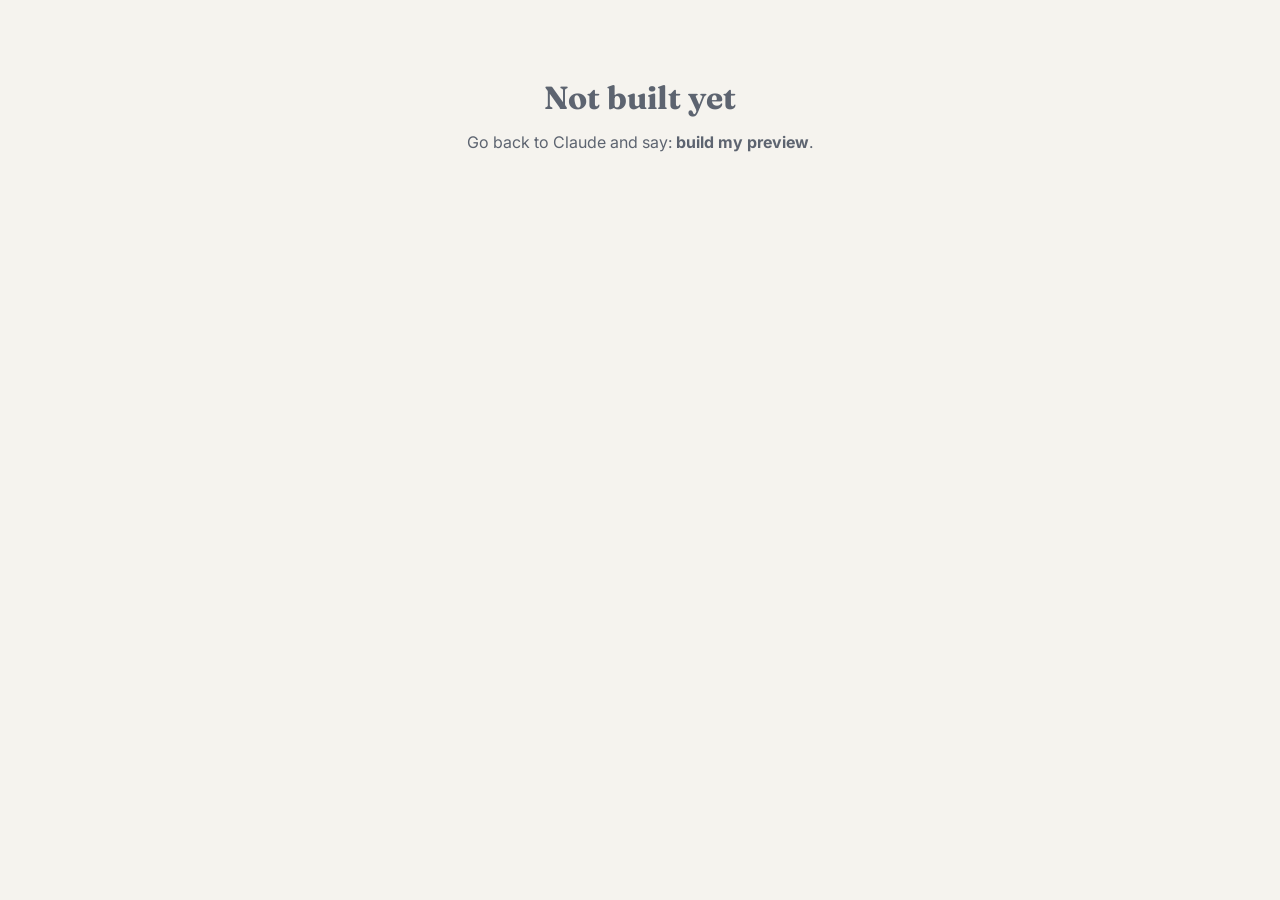
==== app/index.html @ b8e51e86 "feat: Summit AI Preview - workbook file to local dashboard, site, lead magnet and website grade Buil" ====
<!doctype html>
<html lang="en">
<head>
<meta charset="utf-8">
<meta name="viewport" content="width=device-width, initial-scale=1">
<title>Your AI Preview</title>
<link rel="preconnect" href="https://fonts.googleapis.com">
<link rel="stylesheet" href="https://fonts.googleapis.com/css2?family=Fraunces:opsz,wght@9..144,600;9..144,700&family=Inter:wght@400;500;600;700&display=swap">
<link rel="stylesheet" href="assets/dashboard.css">
</head>
<body>
<div id="app"><div class="loading">Loading your preview…</div></div>
<script src="assets/dashboard.js"></script>
</body>
</html>
---- app/assets/dashboard.css ----
:root {
  --bg: #f5f3ee;
  --card: #ffffff;
  --ink: #15181d;
  --muted: #5d6470;
  --line: #e4e0d7;
  --navy: #14213d;
  --gold: #c9973a;
  --good: #1f7a4d;
  --mid: #b7791f;
  --bad: #b42318;
  --brand: #1f4e79;
  --brand-accent: #f2a541;
  --r: 18px;
}
* { box-sizing: border-box; }
body { margin: 0; background: var(--bg); color: var(--ink); font: 16px/1.55 Inter, system-ui, -apple-system, "Segoe UI", sans-serif; }
h1, h2, h3 { font-family: Fraunces, Georgia, serif; line-height: 1.15; margin: 0 0 .4em; }
h2 { font-size: 1.55rem; }
h3 { font-size: 1.1rem; }
p { margin: 0 0 .8em; }
.loading { padding: 80px 20px; text-align: center; color: var(--muted); }
.wrap { max-width: 1120px; margin: 0 auto; padding: 0 16px; }
.ph { background: #fbe9c6; border-radius: 4px; padding: 0 4px; font-style: italic; }

.hero { background: var(--navy); color: #fff; padding: 46px 0 120px; position: relative; overflow: hidden; }
.hero::after { content: ""; position: absolute; inset: auto -10% -60% 40%; height: 120%; background: radial-gradient(closest-side, color-mix(in srgb, var(--brand-accent) 45%, transparent), transparent); opacity: .5; }
.hero .wrap { position: relative; z-index: 1; }
.hero .kicker { color: var(--gold); text-transform: uppercase; letter-spacing: .16em; font-size: .76rem; font-weight: 700; margin-bottom: 12px; }
.hero h1 { font-size: clamp(1.9rem, 4.4vw, 3rem); max-width: 820px; }
.hero p { color: #c9cfdb; max-width: 680px; font-size: 1.08rem; }
.hero .row { display: flex; gap: 12px; flex-wrap: wrap; margin-top: 20px; }

.btn { display: inline-flex; align-items: center; justify-content: center; gap: 8px; min-height: 46px; padding: 0 20px; border-radius: 999px; background: var(--gold); color: var(--navy); font: 700 .95rem Inter, sans-serif; text-decoration: none; border: 0; cursor: pointer; }
.btn.ghost { background: transparent; color: #fff; box-shadow: inset 0 0 0 1.5px rgba(255,255,255,.5); }
.btn.dark { background: var(--navy); color: #fff; }
.btn.line { background: transparent; color: var(--navy); box-shadow: inset 0 0 0 1.5px var(--line); }
.btn.small { min-height: 44px; padding: 0 14px; font-size: .85rem; }

.grid { display: grid; gap: 18px; grid-template-columns: repeat(12, 1fr); margin-top: -88px; position: relative; z-index: 2; padding-bottom: 60px; }
.card { background: var(--card); border: 1px solid var(--line); border-radius: var(--r); padding: 26px; grid-column: span 12; min-width: 0; }
.s6 { grid-column: span 6; } .s4 { grid-column: span 4; } .s8 { grid-column: span 8; } .s5 { grid-column: span 5; } .s7 { grid-column: span 7; }
@media (max-width: 900px) { .s6, .s4, .s8, .s5, .s7 { grid-column: span 12; } }
.label { display: inline-flex; align-items: center; gap: 8px; font-size: .74rem; letter-spacing: .14em; text-transform: uppercase; font-weight: 700; color: var(--muted); margin-bottom: 10px; }
.label .num { width: 22px; height: 22px; border-radius: 50%; background: var(--navy); color: #fff; display: inline-grid; place-items: center; letter-spacing: 0; font-size: .72rem; }
.muted { color: var(--muted); }
.small { font-size: .88rem; }

.swatches { display: flex; gap: 10px; margin: 12px 0 16px; flex-wrap: wrap; }
.sw { width: 64px; text-align: center; font-size: .72rem; color: var(--muted); }
.sw span { display: block; height: 52px; border-radius: 12px; border: 1px solid var(--line); margin-bottom: 4px; }
.chips { display: flex; gap: 8px; flex-wrap: wrap; margin: 6px 0 12px; }
.chip { background: #f1eee7; border-radius: 999px; padding: 4px 12px; font-size: .85rem; }
ul.tight { margin: 4px 0 12px; padding-left: 20px; }

.grade-top { display: flex; gap: 22px; align-items: center; flex-wrap: wrap; margin-bottom: 18px; }
.ring { --v: 0; --c: var(--bad); width: 128px; height: 128px; border-radius: 50%; background: conic-gradient(var(--c) calc(var(--v) * 1%), #ece8df 0); display: grid; place-items: center; flex: none; }
.ring div { width: 100px; height: 100px; border-radius: 50%; background: #fff; display: grid; place-items: center; text-align: center; }
.ring b { font: 700 2.2rem Fraunces, serif; line-height: 1; display: block; }
.ring small { color: var(--muted); font-size: .78rem; }
.bars { display: grid; gap: 12px; }
.bar { display: grid; grid-template-columns: minmax(130px, 210px) 1fr 52px; gap: 12px; align-items: center; font-size: .92rem; }
.track { position: relative; height: 12px; background: #ece8df; border-radius: 999px; }
.track i { position: absolute; inset: 0 auto 0 0; border-radius: 999px; }
.track .goal { position: absolute; top: -5px; bottom: -5px; width: 2px; background: var(--navy); }
.bar .v { text-align: right; font-weight: 700; }
@media (max-width: 560px) { .bar { grid-template-columns: 1fr 52px; } .bar .track { grid-column: 1 / -1; order: 3; } }
.legend { font-size: .8rem; color: var(--muted); margin-top: 10px; display: flex; gap: 6px; align-items: center; }
.legend i { width: 2px; height: 12px; background: var(--navy); display: inline-block; }
.finding { display: grid; grid-template-columns: 12px 1fr; gap: 12px; padding: 12px 0; border-top: 1px solid var(--line); }
.finding .dot { width: 10px; height: 10px; border-radius: 50%; margin-top: 7px; }
.compare { width: 100%; border-collapse: collapse; font-size: .92rem; margin-top: 8px; }
.compare th, .compare td { text-align: left; padding: 10px 8px; border-bottom: 1px solid var(--line); }
.compare td:last-child, .compare th:last-child, .compare td:nth-child(2), .compare th:nth-child(2) { text-align: right; white-space: nowrap; }

.frame { border: 1px solid var(--line); border-radius: 14px; overflow: hidden; aspect-ratio: 16 / 10; position: relative; background: #fff; }
.frame iframe { width: 200%; height: 200%; border: 0; transform: scale(.5); transform-origin: 0 0; pointer-events: none; }
.frame a.cover-link { position: absolute; inset: 0; }

.mag { display: grid; grid-template-columns: 150px 1fr; gap: 20px; align-items: start; }
@media (max-width: 560px) { .mag { grid-template-columns: 1fr; } }
.mcover { aspect-ratio: 3 / 4; border-radius: 10px; background: linear-gradient(150deg, var(--brand), color-mix(in srgb, var(--brand) 45%, #000)); color: #fff; padding: 14px; display: flex; flex-direction: column; justify-content: space-between; font: 600 1rem Fraunces, serif; box-shadow: 0 16px 40px -18px rgba(0,0,0,.5); max-width: 180px; }
.mcover em { font: 700 .62rem Inter, sans-serif; letter-spacing: .1em; background: var(--brand-accent); color: #111; padding: 3px 8px; border-radius: 999px; align-self: flex-start; font-style: normal; }
.quote { background: #f7f5f0; border-radius: 12px; padding: 14px 16px; white-space: pre-wrap; font-size: .93rem; margin: 8px 0; }

.opp { border-top: 1px solid var(--line); padding: 16px 0; display: grid; grid-template-columns: 44px 1fr; gap: 14px; }
.opp .rank { width: 40px; height: 40px; border-radius: 12px; background: var(--gold); color: var(--navy); display: grid; place-items: center; font: 700 1.1rem Fraunces, serif; }
.opp dl { display: grid; grid-template-columns: 110px 1fr; gap: 4px 12px; margin: 8px 0 0; font-size: .92rem; }
.opp dt { color: var(--muted); }
.opp dd { margin: 0; }
@media (max-width: 560px) { .opp dl { grid-template-columns: 1fr; } .opp dt { margin-top: 6px; } }
.days { display: grid; gap: 12px; grid-template-columns: repeat(auto-fit, minmax(220px, 1fr)); margin-top: 8px; }
.day { border: 1px solid var(--line); border-radius: 14px; padding: 16px; display: flex; flex-direction: column; gap: 8px; }
.day .d { font-size: .75rem; letter-spacing: .14em; text-transform: uppercase; color: var(--gold); font-weight: 700; }
.day .btn { margin-top: auto; align-self: flex-start; }

.prompts { display: grid; gap: 10px; grid-template-columns: repeat(auto-fit, minmax(260px, 1fr)); }
.prompt { border: 1px solid var(--line); border-radius: 14px; padding: 14px 16px; display: flex; flex-direction: column; gap: 8px; }
.prompt code { font: .86rem/1.45 ui-monospace, SFMono-Regular, Menlo, monospace; background: #f7f5f0; border-radius: 8px; padding: 10px; white-space: pre-wrap; }

.next { background: var(--navy); color: #fff; border: 0; }
.next h2 { color: #fff; }
.next p { color: #c9cfdb; }
.video { aspect-ratio: 16 / 9; border-radius: 14px; background: #0d1629; display: grid; place-items: center; color: #8a94a8; text-align: center; padding: 20px; overflow: hidden; }
.video iframe, .video video { width: 100%; height: 100%; border: 0; }

.toast { position: fixed; left: 50%; bottom: 22px; transform: translateX(-50%); background: var(--navy); color: #fff; padding: 12px 18px; border-radius: 12px; font-size: .92rem; z-index: 30; box-shadow: 0 10px 30px rgba(0,0,0,.3); }
footer { text-align: center; color: var(--muted); font-size: .85rem; padding: 0 16px 40px; }
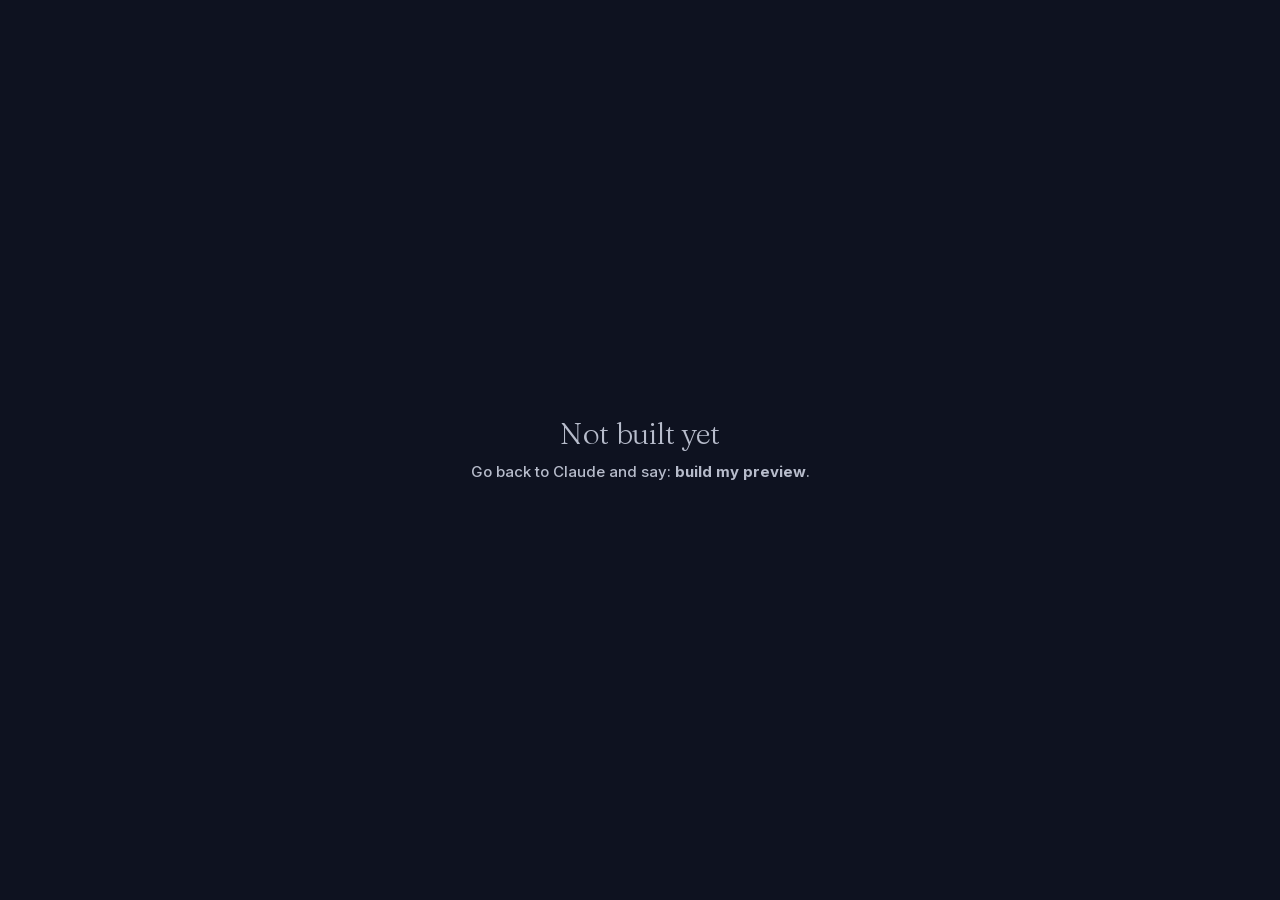
==== commit 4750ff60: "feat: choose-your-own-adventure dashboard, one-command launch, rule-checking content gate Dashboard " ====
--- a/app/index.html
+++ b/app/index.html
@@ -4,12 +4,10 @@
 <meta charset="utf-8">
 <meta name="viewport" content="width=device-width, initial-scale=1">
 <title>Your AI Preview</title>
-<link rel="preconnect" href="https://fonts.googleapis.com">
-<link rel="stylesheet" href="https://fonts.googleapis.com/css2?family=Fraunces:opsz,wght@9..144,600;9..144,700&family=Inter:wght@400;500;600;700&display=swap">
 <link rel="stylesheet" href="assets/dashboard.css">
 </head>
 <body>
-<div id="app"><div class="loading">Loading your preview…</div></div>
+<div id="app" aria-live="polite"><div class="loading">Loading what you built…</div></div>
 <script src="assets/dashboard.js"></script>
 </body>
 </html>
--- a/app/assets/dashboard.css
+++ b/app/assets/dashboard.css
@@ -1,108 +1,184 @@
+@font-face { font-family: "Inter Local"; src: url("fonts/Inter-latin.woff2") format("woff2"); font-weight: 100 900; font-display: swap; }
+@font-face { font-family: "Fraunces Local"; src: url("fonts/Fraunces-latin.woff2") format("woff2"); font-weight: 300 700; font-display: swap; }
 :root {
-  --bg: #f5f3ee;
-  --card: #ffffff;
-  --ink: #15181d;
-  --muted: #5d6470;
-  --line: #e4e0d7;
-  --navy: #14213d;
-  --gold: #c9973a;
-  --good: #1f7a4d;
-  --mid: #b7791f;
-  --bad: #b42318;
-  --brand: #1f4e79;
-  --brand-accent: #f2a541;
-  --r: 18px;
+  --bg: #0e1220; --panel: #161b2c; --panel2: #1c2236; --line: rgba(255,255,255,.12);
+  --fg: #f4f1ea; --muted: #b7bccb; --gold: #d8ad5a; --good: #4cc38a; --mid: #e3a33b; --bad: #ef6a5a;
+  --brand: #1f4e79; --brand-accent: #c9a24b;
+  --serif: "Fraunces Local", Georgia, serif; --sans: "Inter Local", system-ui, -apple-system, "Segoe UI", sans-serif;
+  --ease: cubic-bezier(0.22, 0.61, 0.36, 1);
 }
 * { box-sizing: border-box; }
-body { margin: 0; background: var(--bg); color: var(--ink); font: 16px/1.55 Inter, system-ui, -apple-system, "Segoe UI", sans-serif; }
-h1, h2, h3 { font-family: Fraunces, Georgia, serif; line-height: 1.15; margin: 0 0 .4em; }
-h2 { font-size: 1.55rem; }
-h3 { font-size: 1.1rem; }
-p { margin: 0 0 .8em; }
-.loading { padding: 80px 20px; text-align: center; color: var(--muted); }
-.wrap { max-width: 1120px; margin: 0 auto; padding: 0 16px; }
-.ph { background: #fbe9c6; border-radius: 4px; padding: 0 4px; font-style: italic; }
+body { margin: 0; background: var(--bg); color: var(--fg); font: 500 15px/1.55 var(--sans); }
+h1, h2, h3 { font-family: var(--serif); font-weight: 300; line-height: 1.1; margin: 0; letter-spacing: -.01em; }
+p { margin: 0; }
+a { color: inherit; }
+button { font: inherit; }
+:focus-visible { outline: 2px solid var(--gold); outline-offset: 3px; }
+.loading { min-height: 100vh; display: grid; place-items: center; color: var(--muted); padding: 20px; text-align: center; }
+.ph { background: rgba(216,173,90,.25); border-radius: 3px; padding: 0 4px; font-style: italic; }
+.kicker { color: var(--gold); font: 700 12px/1.2 var(--sans); letter-spacing: .16em; text-transform: uppercase; }
+.muted { color: var(--muted); }
+.wrap { width: min(1320px, 100% - 32px); margin-inline: auto; }
 
-.hero { background: var(--navy); color: #fff; padding: 46px 0 120px; position: relative; overflow: hidden; }
-.hero::after { content: ""; position: absolute; inset: auto -10% -60% 40%; height: 120%; background: radial-gradient(closest-side, color-mix(in srgb, var(--brand-accent) 45%, transparent), transparent); opacity: .5; }
-.hero .wrap { position: relative; z-index: 1; }
-.hero .kicker { color: var(--gold); text-transform: uppercase; letter-spacing: .16em; font-size: .76rem; font-weight: 700; margin-bottom: 12px; }
-.hero h1 { font-size: clamp(1.9rem, 4.4vw, 3rem); max-width: 820px; }
-.hero p { color: #c9cfdb; max-width: 680px; font-size: 1.08rem; }
-.hero .row { display: flex; gap: 12px; flex-wrap: wrap; margin-top: 20px; }
+/* ------------------------------------------------ buttons */
+.btn { display: inline-flex; align-items: center; justify-content: center; gap: 8px; min-height: 46px; padding: 0 20px; border-radius: 999px; border: 0; background: var(--gold); color: #141414; font-weight: 700; font-size: 14px; text-decoration: none; cursor: pointer; transition: transform .3s var(--ease), background .3s; }
+.btn:hover { transform: translateY(-1px); background: #e6be6f; }
+.btn.ghost { background: transparent; color: var(--fg); box-shadow: inset 0 0 0 1.5px var(--line); }
+.btn.ghost:hover { background: rgba(255,255,255,.06); }
+.btn.sm { min-height: 44px; padding: 0 14px; font-size: 13px; }
 
-.btn { display: inline-flex; align-items: center; justify-content: center; gap: 8px; min-height: 46px; padding: 0 20px; border-radius: 999px; background: var(--gold); color: var(--navy); font: 700 .95rem Inter, sans-serif; text-decoration: none; border: 0; cursor: pointer; }
-.btn.ghost { background: transparent; color: #fff; box-shadow: inset 0 0 0 1.5px rgba(255,255,255,.5); }
-.btn.dark { background: var(--navy); color: #fff; }
-.btn.line { background: transparent; color: var(--navy); box-shadow: inset 0 0 0 1.5px var(--line); }
-.btn.small { min-height: 44px; padding: 0 14px; font-size: .85rem; }
+/* ------------------------------------------------ landing */
+.landing { min-height: 100vh; padding: 36px 0 40px; display: flex; flex-direction: column; background:
+  radial-gradient(900px 500px at 90% -10%, color-mix(in srgb, var(--brand-accent) 26%, transparent), transparent 70%),
+  radial-gradient(800px 600px at -10% 110%, color-mix(in srgb, var(--brand) 55%, transparent), transparent 70%), var(--bg); }
+.landing h1 { font-size: clamp(2.2rem, 1.4rem + 3vw, 4rem); margin: 12px 0 10px; max-width: 980px; }
+.landing .lede { color: var(--muted); font-size: 1.1rem; max-width: 760px; }
+.tiles { display: grid; gap: 16px; margin-top: 30px; flex: 1; grid-template-columns: repeat(12, 1fr); grid-auto-rows: minmax(190px, 1fr); }
+.tile { position: relative; overflow: hidden; border-radius: 22px; background: var(--panel); border: 1px solid var(--line); text-decoration: none; color: var(--fg); display: flex; flex-direction: column; justify-content: flex-end; padding: 22px; min-height: 190px; transition: transform .5s var(--ease), border-color .4s, box-shadow .5s var(--ease); cursor: pointer; text-align: left; }
+.tile:hover { transform: translateY(-4px); border-color: rgba(216,173,90,.6); box-shadow: 0 24px 60px -24px rgba(0,0,0,.7); }
+.tile h2 { font-size: clamp(1.4rem, 1.1rem + .8vw, 2rem); position: relative; z-index: 2; }
+.tile p { position: relative; z-index: 2; color: var(--muted); margin-top: 6px; max-width: 520px; }
+.tile .go { position: relative; z-index: 2; margin-top: 14px; font: 700 12px/1 var(--sans); letter-spacing: .14em; text-transform: uppercase; color: var(--gold); }
+.tile--site { grid-column: span 7; grid-row: span 2; }
+.tile--magnet { grid-column: span 5; grid-row: span 2; }
+.tile--report, .tile--plan { grid-column: span 4; }
+.tile--brand { grid-column: span 4; }
+.tile--play { grid-column: span 12; flex-direction: row; align-items: center; justify-content: space-between; gap: 20px; min-height: 120px; background: linear-gradient(100deg, #2a2210, var(--panel)); flex-wrap: wrap; }
+@media (max-width: 1000px) { .tile--site, .tile--magnet, .tile--report, .tile--plan, .tile--brand { grid-column: span 12; grid-row: auto; } .tiles { grid-auto-rows: auto; } .tile--site, .tile--magnet { min-height: 360px; } }
+.tile .shade { position: absolute; inset: 0; z-index: 1; background: linear-gradient(to top, rgba(10,13,22,.96) 18%, rgba(10,13,22,.55) 48%, rgba(10,13,22,.05) 80%); pointer-events: none; }
+.thumb { position: absolute; inset: 0; overflow: hidden; pointer-events: none; }
+.thumb iframe { width: 250%; height: 250%; transform: scale(.4); transform-origin: 0 0; border: 0; background: #fff; }
+.tile .badge { position: absolute; top: 16px; left: 16px; z-index: 3; background: rgba(10,13,22,.8); border: 1px solid var(--line); border-radius: 999px; padding: 6px 12px; font: 700 11px/1 var(--sans); letter-spacing: .12em; text-transform: uppercase; }
+.mini-cover { position: absolute; z-index: 1; right: 26px; top: 26px; width: 42%; max-width: 230px; aspect-ratio: 3/4; background: linear-gradient(155deg, var(--brand), color-mix(in srgb, var(--brand) 40%, #000)); border-radius: 6px; padding: 18px; display: flex; flex-direction: column; justify-content: space-between; transform: rotate(4deg); box-shadow: 0 30px 60px -20px rgba(0,0,0,.8); font: 400 1.25rem/1.15 var(--serif); transition: transform .8s var(--ease); }
+.tile:hover .mini-cover { transform: rotate(0) translateY(-6px); }
+.mini-cover em { align-self: flex-start; font: 800 10px/1 var(--sans); letter-spacing: .12em; background: var(--brand-accent); color: #111; padding: 6px 9px; border-radius: 999px; font-style: normal; }
+.vs { display: flex; align-items: center; gap: 14px; position: relative; z-index: 2; margin-bottom: 14px; }
+.vs .g { width: 64px; height: 64px; border-radius: 50%; display: grid; place-items: center; font: 600 1.6rem/1 var(--serif); }
+.vs .arrow { color: var(--muted); font-size: 1.4rem; }
+.swatch-row { display: flex; gap: 8px; position: relative; z-index: 2; margin-bottom: 14px; }
+.swatch-row span { width: 44px; height: 44px; border-radius: 12px; border: 1px solid var(--line); }
 
-.grid { display: grid; gap: 18px; grid-template-columns: repeat(12, 1fr); margin-top: -88px; position: relative; z-index: 2; padding-bottom: 60px; }
-.card { background: var(--card); border: 1px solid var(--line); border-radius: var(--r); padding: 26px; grid-column: span 12; min-width: 0; }
-.s6 { grid-column: span 6; } .s4 { grid-column: span 4; } .s8 { grid-column: span 8; } .s5 { grid-column: span 5; } .s7 { grid-column: span 7; }
-@media (max-width: 900px) { .s6, .s4, .s8, .s5, .s7 { grid-column: span 12; } }
-.label { display: inline-flex; align-items: center; gap: 8px; font-size: .74rem; letter-spacing: .14em; text-transform: uppercase; font-weight: 700; color: var(--muted); margin-bottom: 10px; }
-.label .num { width: 22px; height: 22px; border-radius: 50%; background: var(--navy); color: #fff; display: inline-grid; place-items: center; letter-spacing: 0; font-size: .72rem; }
-.muted { color: var(--muted); }
-.small { font-size: .88rem; }
+/* ------------------------------------------------ views */
+.topbar { position: sticky; top: 0; z-index: 20; background: rgba(14,18,32,.88); backdrop-filter: blur(12px); border-bottom: 1px solid var(--line); }
+.topbar .wrap { display: flex; align-items: center; gap: 14px; min-height: 64px; flex-wrap: wrap; padding: 8px 0; }
+.tabs { display: flex; gap: 4px; flex-wrap: wrap; margin-left: auto; }
+.tabs a { text-decoration: none; padding: 10px 14px; border-radius: 999px; font-size: 13px; font-weight: 600; color: var(--muted); min-height: 44px; display: inline-flex; align-items: center; }
+.tabs a[aria-current="page"] { background: var(--panel2); color: var(--fg); }
+.tabs a:hover { color: var(--fg); }
+.view { padding: 34px 0 80px; animation: up .6s var(--ease) both; }
+@keyframes up { from { opacity: 0; transform: translateY(14px); } to { opacity: 1; transform: none; } }
+.view h1 { font-size: clamp(1.9rem, 1.3rem + 2vw, 3rem); margin: 10px 0 8px; }
+.view .lede { color: var(--muted); max-width: 820px; font-size: 1.05rem; }
+.notice { display: flex; gap: 12px; align-items: flex-start; background: var(--panel); border: 1px solid var(--line); border-left: 3px solid var(--gold); border-radius: 12px; padding: 14px 16px; margin-top: 18px; max-width: 900px; color: var(--muted); }
 
-.swatches { display: flex; gap: 10px; margin: 12px 0 16px; flex-wrap: wrap; }
-.sw { width: 64px; text-align: center; font-size: .72rem; color: var(--muted); }
-.sw span { display: block; height: 52px; border-radius: 12px; border: 1px solid var(--line); margin-bottom: 4px; }
-.chips { display: flex; gap: 8px; flex-wrap: wrap; margin: 6px 0 12px; }
-.chip { background: #f1eee7; border-radius: 999px; padding: 4px 12px; font-size: .85rem; }
-ul.tight { margin: 4px 0 12px; padding-left: 20px; }
+/* site view: big page thumbnails */
+.pages { display: grid; gap: 22px; margin-top: 28px; grid-template-columns: repeat(2, 1fr); }
+@media (max-width: 900px) { .pages { grid-template-columns: 1fr; } }
+.pagecard { display: block; text-decoration: none; border-radius: 18px; overflow: hidden; border: 1px solid var(--line); background: var(--panel); transition: transform .5s var(--ease), border-color .4s; }
+.pagecard:hover { transform: translateY(-4px); border-color: rgba(216,173,90,.6); }
+.pagecard .shot { position: relative; aspect-ratio: 16 / 10; overflow: hidden; background: #fff; }
+.pagecard .shot iframe { position: absolute; top: 0; left: 0; width: 1440px; height: 900px; border: 0; transform-origin: 0 0; pointer-events: none; }
+.pagecard .cap { display: flex; justify-content: space-between; align-items: center; gap: 12px; padding: 16px 20px; }
+.pagecard .cap b { font: 400 1.3rem/1.2 var(--serif); }
+.pagecard .cap span { color: var(--gold); font: 700 12px/1 var(--sans); letter-spacing: .14em; text-transform: uppercase; }
+.pagecard--wide { grid-column: 1 / -1; }
+.pagecard--wide .shot { aspect-ratio: 16 / 8; }
 
-.grade-top { display: flex; gap: 22px; align-items: center; flex-wrap: wrap; margin-bottom: 18px; }
-.ring { --v: 0; --c: var(--bad); width: 128px; height: 128px; border-radius: 50%; background: conic-gradient(var(--c) calc(var(--v) * 1%), #ece8df 0); display: grid; place-items: center; flex: none; }
-.ring div { width: 100px; height: 100px; border-radius: 50%; background: #fff; display: grid; place-items: center; text-align: center; }
-.ring b { font: 700 2.2rem Fraunces, serif; line-height: 1; display: block; }
-.ring small { color: var(--muted); font-size: .78rem; }
-.bars { display: grid; gap: 12px; }
-.bar { display: grid; grid-template-columns: minmax(130px, 210px) 1fr 52px; gap: 12px; align-items: center; font-size: .92rem; }
-.track { position: relative; height: 12px; background: #ece8df; border-radius: 999px; }
-.track i { position: absolute; inset: 0 auto 0 0; border-radius: 999px; }
-.track .goal { position: absolute; top: -5px; bottom: -5px; width: 2px; background: var(--navy); }
-.bar .v { text-align: right; font-weight: 700; }
-@media (max-width: 560px) { .bar { grid-template-columns: 1fr 52px; } .bar .track { grid-column: 1 / -1; order: 3; } }
-.legend { font-size: .8rem; color: var(--muted); margin-top: 10px; display: flex; gap: 6px; align-items: center; }
-.legend i { width: 2px; height: 12px; background: var(--navy); display: inline-block; }
-.finding { display: grid; grid-template-columns: 12px 1fr; gap: 12px; padding: 12px 0; border-top: 1px solid var(--line); }
-.finding .dot { width: 10px; height: 10px; border-radius: 50%; margin-top: 7px; }
-.compare { width: 100%; border-collapse: collapse; font-size: .92rem; margin-top: 8px; }
-.compare th, .compare td { text-align: left; padding: 10px 8px; border-bottom: 1px solid var(--line); }
-.compare td:last-child, .compare th:last-child, .compare td:nth-child(2), .compare th:nth-child(2) { text-align: right; white-space: nowrap; }
+/* report */
+.duel { display: grid; gap: 18px; margin-top: 26px; grid-template-columns: 1fr 1fr; }
+@media (max-width: 900px) { .duel { grid-template-columns: 1fr; } }
+.side { background: var(--panel); border: 1px solid var(--line); border-radius: 20px; padding: 24px; display: grid; grid-template-columns: auto 1fr; gap: 20px; align-items: center; }
+.side--new { border-color: rgba(76,195,138,.45); background: linear-gradient(140deg, rgba(76,195,138,.08), var(--panel)); }
+.ring { --v: 0; --c: var(--bad); width: 118px; height: 118px; border-radius: 50%; background: conic-gradient(var(--c) calc(var(--v) * 1%), rgba(255,255,255,.08) 0); display: grid; place-items: center; }
+.ring > div { width: 94px; height: 94px; border-radius: 50%; background: var(--panel); display: grid; place-items: center; text-align: center; }
+.ring b { font: 600 2.2rem/1 var(--serif); display: block; }
+.ring small { color: var(--muted); font-size: 12px; }
+.side h2 { font-size: 1.35rem; }
+.side .who { font: 700 11px/1 var(--sans); letter-spacing: .14em; text-transform: uppercase; color: var(--muted); margin-bottom: 8px; }
+.cats { margin-top: 26px; background: var(--panel); border: 1px solid var(--line); border-radius: 20px; padding: 10px 24px; }
+.cat { display: grid; grid-template-columns: minmax(180px, 1.2fr) 2fr 2fr; gap: 18px; align-items: center; padding: 14px 0; border-bottom: 1px solid var(--line); }
+.cat:last-child { border-bottom: 0; }
+.cat .bar { position: relative; height: 10px; border-radius: 999px; background: rgba(255,255,255,.08); }
+.cat .bar i { position: absolute; inset: 0 auto 0 0; border-radius: 999px; transition: width 1.2s var(--ease); }
+.cat .num { font-weight: 700; font-size: 13px; margin-top: 6px; }
+.cat-head { color: var(--muted); font: 700 11px/1 var(--sans); letter-spacing: .14em; text-transform: uppercase; }
+@media (max-width: 700px) { .cat { grid-template-columns: 1fr 1fr; } .cat > :first-child { grid-column: 1 / -1; } }
+details.group { margin-top: 14px; background: var(--panel); border: 1px solid var(--line); border-radius: 16px; }
+details.group summary { cursor: pointer; padding: 18px 22px; display: flex; justify-content: space-between; gap: 12px; align-items: center; font: 400 1.15rem/1.3 var(--serif); list-style: none; min-height: 44px; }
+details.group summary::-webkit-details-marker { display: none; }
+details.group summary .counts { font: 600 12px/1 var(--sans); color: var(--muted); display: flex; gap: 6px; flex-wrap: wrap; }
+.check { display: grid; grid-template-columns: minmax(200px, 1.3fr) 1fr 1fr; gap: 16px; padding: 14px 22px; border-top: 1px solid var(--line); font-size: 14px; }
+.check .name b { display: block; font-weight: 600; }
+.check .name small { color: var(--muted); display: block; margin-top: 4px; }
+.check .cell small { color: var(--muted); display: block; margin-top: 4px; word-break: break-word; }
+@media (max-width: 760px) { .check { grid-template-columns: 1fr; } }
+.chip { display: inline-flex; align-items: center; gap: 6px; padding: 4px 10px; border-radius: 999px; font: 700 11px/1.2 var(--sans); letter-spacing: .06em; text-transform: uppercase; white-space: nowrap; }
+.chip.pass { background: rgba(76,195,138,.16); color: #7fe0ae; }
+.chip.fail { background: rgba(239,106,90,.16); color: #ff9a8d; }
+.chip.warn { background: rgba(227,163,59,.16); color: #f2c27a; }
+.chip.todo { background: rgba(216,173,90,.16); color: #f0cf8c; }
+.chip.local { background: rgba(255,255,255,.08); color: var(--muted); }
+.chip.notMeasured, .chip.none { background: rgba(255,255,255,.06); color: var(--muted); }
 
-.frame { border: 1px solid var(--line); border-radius: 14px; overflow: hidden; aspect-ratio: 16 / 10; position: relative; background: #fff; }
-.frame iframe { width: 200%; height: 200%; border: 0; transform: scale(.5); transform-origin: 0 0; pointer-events: none; }
-.frame a.cover-link { position: absolute; inset: 0; }
+/* plan: one screen */
+.plan { display: grid; gap: 16px; margin-top: 22px; grid-template-columns: repeat(3, 1fr); }
+@media (max-width: 1000px) { .plan { grid-template-columns: 1fr; } }
+.opp { background: var(--panel); border: 1px solid var(--line); border-radius: 18px; padding: 20px; display: flex; flex-direction: column; gap: 10px; }
+.opp .n { width: 36px; height: 36px; border-radius: 10px; background: var(--gold); color: #141414; display: grid; place-items: center; font: 600 1.1rem/1 var(--serif); }
+.opp h3 { font-size: 1.3rem; }
+.opp dl { margin: 0; display: grid; gap: 8px; font-size: 13.5px; }
+.opp dt { color: var(--gold); font: 700 10.5px/1.2 var(--sans); letter-spacing: .12em; text-transform: uppercase; }
+.opp dd { margin: 2px 0 0; color: var(--muted); }
+.days { display: grid; gap: 12px; margin-top: 16px; grid-template-columns: repeat(auto-fit, minmax(220px, 1fr)); }
+.day { background: var(--panel2); border: 1px solid var(--line); border-radius: 16px; padding: 16px; display: flex; flex-direction: column; gap: 8px; }
+.day .d { color: var(--gold); font: 700 11px/1 var(--sans); letter-spacing: .14em; text-transform: uppercase; }
+.day .btn { align-self: flex-start; margin-top: auto; }
 
-.mag { display: grid; grid-template-columns: 150px 1fr; gap: 20px; align-items: start; }
-@media (max-width: 560px) { .mag { grid-template-columns: 1fr; } }
-.mcover { aspect-ratio: 3 / 4; border-radius: 10px; background: linear-gradient(150deg, var(--brand), color-mix(in srgb, var(--brand) 45%, #000)); color: #fff; padding: 14px; display: flex; flex-direction: column; justify-content: space-between; font: 600 1rem Fraunces, serif; box-shadow: 0 16px 40px -18px rgba(0,0,0,.5); max-width: 180px; }
-.mcover em { font: 700 .62rem Inter, sans-serif; letter-spacing: .1em; background: var(--brand-accent); color: #111; padding: 3px 8px; border-radius: 999px; align-self: flex-start; font-style: normal; }
-.quote { background: #f7f5f0; border-radius: 12px; padding: 14px 16px; white-space: pre-wrap; font-size: .93rem; margin: 8px 0; }
+/* magnet view */
+.mag { display: grid; gap: 22px; margin-top: 26px; grid-template-columns: 1fr 1.4fr; align-items: start; }
+@media (max-width: 900px) { .mag { grid-template-columns: 1fr; } }
+.bigcover { aspect-ratio: 3/4; max-width: 380px; width: 100%; background: linear-gradient(155deg, var(--brand), color-mix(in srgb, var(--brand) 40%, #000)); border-radius: 8px; padding: 30px; display: flex; flex-direction: column; justify-content: space-between; font: 400 2rem/1.12 var(--serif); box-shadow: 0 40px 80px -30px rgba(0,0,0,.8); transform: rotate(-2deg); }
+.bigcover em { align-self: flex-start; font: 800 11px/1 var(--sans); letter-spacing: .12em; background: var(--brand-accent); color: #111; padding: 7px 11px; border-radius: 999px; font-style: normal; }
+.bigcover small { font: 500 13px/1.3 var(--sans); opacity: .85; }
+.panel { background: var(--panel); border: 1px solid var(--line); border-radius: 18px; padding: 22px; }
+.panel + .panel { margin-top: 16px; }
+.quote { background: rgba(255,255,255,.04); border-radius: 12px; padding: 14px 16px; white-space: pre-wrap; margin: 10px 0 12px; color: var(--fg); }
+.flow { display: grid; gap: 10px; margin-top: 12px; }
+.flow .m { display: grid; grid-template-columns: 70px 1fr; gap: 12px; align-items: center; }
+.flow .m .d { background: var(--gold); color: #141414; border-radius: 10px; text-align: center; padding: 8px; font: 800 12px/1 var(--sans); }
 
-.opp { border-top: 1px solid var(--line); padding: 16px 0; display: grid; grid-template-columns: 44px 1fr; gap: 14px; }
-.opp .rank { width: 40px; height: 40px; border-radius: 12px; background: var(--gold); color: var(--navy); display: grid; place-items: center; font: 700 1.1rem Fraunces, serif; }
-.opp dl { display: grid; grid-template-columns: 110px 1fr; gap: 4px 12px; margin: 8px 0 0; font-size: .92rem; }
-.opp dt { color: var(--muted); }
-.opp dd { margin: 0; }
-@media (max-width: 560px) { .opp dl { grid-template-columns: 1fr; } .opp dt { margin-top: 6px; } }
-.days { display: grid; gap: 12px; grid-template-columns: repeat(auto-fit, minmax(220px, 1fr)); margin-top: 8px; }
-.day { border: 1px solid var(--line); border-radius: 14px; padding: 16px; display: flex; flex-direction: column; gap: 8px; }
-.day .d { font-size: .75rem; letter-spacing: .14em; text-transform: uppercase; color: var(--gold); font-weight: 700; }
-.day .btn { margin-top: auto; align-self: flex-start; }
+/* brand */
+.brandgrid { display: grid; gap: 16px; margin-top: 24px; grid-template-columns: 1fr 1fr; }
+@media (max-width: 900px) { .brandgrid { grid-template-columns: 1fr; } }
+.sw { display: flex; gap: 12px; margin: 14px 0; flex-wrap: wrap; }
+.sw div { text-align: center; font-size: 12px; color: var(--muted); }
+.sw span { display: block; width: 84px; height: 84px; border-radius: 16px; border: 1px solid var(--line); margin-bottom: 6px; }
+.chips { display: flex; flex-wrap: wrap; gap: 8px; margin: 8px 0; }
+.chips span { background: var(--panel2); border-radius: 999px; padding: 5px 12px; font-size: 13px; }
+ul.list { padding-left: 18px; margin: 8px 0; color: var(--muted); }
 
-.prompts { display: grid; gap: 10px; grid-template-columns: repeat(auto-fit, minmax(260px, 1fr)); }
-.prompt { border: 1px solid var(--line); border-radius: 14px; padding: 14px 16px; display: flex; flex-direction: column; gap: 8px; }
-.prompt code { font: .86rem/1.45 ui-monospace, SFMono-Regular, Menlo, monospace; background: #f7f5f0; border-radius: 8px; padding: 10px; white-space: pre-wrap; }
+/* play */
+.groups { display: grid; gap: 18px; margin-top: 24px; grid-template-columns: repeat(2, 1fr); }
+@media (max-width: 900px) { .groups { grid-template-columns: 1fr; } }
+.pgroup h2 { font-size: 1.4rem; margin-bottom: 12px; }
+.prompt { background: var(--panel); border: 1px solid var(--line); border-radius: 14px; padding: 14px 16px; display: grid; grid-template-columns: 1fr auto; gap: 8px 14px; align-items: center; }
+.prompt + .prompt { margin-top: 10px; }
+.prompt code { grid-column: 1 / -1; font: 13px/1.5 ui-monospace, Menlo, monospace; color: var(--muted); }
+.how { display: grid; gap: 12px; grid-template-columns: repeat(3, 1fr); margin-top: 18px; }
+@media (max-width: 800px) { .how { grid-template-columns: 1fr; } }
+.how div { background: var(--panel); border: 1px solid var(--line); border-radius: 14px; padding: 16px; }
+.how b { display: block; font: 400 1.1rem/1.2 var(--serif); margin-bottom: 4px; }
 
-.next { background: var(--navy); color: #fff; border: 0; }
-.next h2 { color: #fff; }
-.next p { color: #c9cfdb; }
-.video { aspect-ratio: 16 / 9; border-radius: 14px; background: #0d1629; display: grid; place-items: center; color: #8a94a8; text-align: center; padding: 20px; overflow: hidden; }
+/* next */
+.next { margin-top: 30px; display: grid; gap: 22px; grid-template-columns: 1fr 1.3fr; align-items: center; background: linear-gradient(120deg, #1d1a12, var(--panel)); border: 1px solid rgba(216,173,90,.35); border-radius: 22px; padding: 26px; }
+@media (max-width: 900px) { .next { grid-template-columns: 1fr; } }
+.video { aspect-ratio: 16/9; border-radius: 14px; background: #070912; display: grid; place-items: center; color: var(--muted); overflow: hidden; text-align: center; padding: 16px; }
 .video iframe, .video video { width: 100%; height: 100%; border: 0; }
 
-.toast { position: fixed; left: 50%; bottom: 22px; transform: translateX(-50%); background: var(--navy); color: #fff; padding: 12px 18px; border-radius: 12px; font-size: .92rem; z-index: 30; box-shadow: 0 10px 30px rgba(0,0,0,.3); }
-footer { text-align: center; color: var(--muted); font-size: .85rem; padding: 0 16px 40px; }
+.toast { position: fixed; left: 50%; bottom: 22px; transform: translateX(-50%); background: var(--gold); color: #141414; padding: 12px 18px; border-radius: 12px; font-weight: 700; z-index: 50; box-shadow: 0 12px 30px rgba(0,0,0,.4); }
+footer.foot { color: var(--muted); font-size: 13px; text-align: center; padding: 18px 16px 30px; }
+@media (prefers-reduced-motion: reduce) { .view, .tile, .mini-cover, .btn { animation: none !important; transition: none !important; } }
+
+.view h1:focus { outline: none; }
+.plan { margin-top: 16px; }
+.opp { padding: 18px; gap: 8px; }
